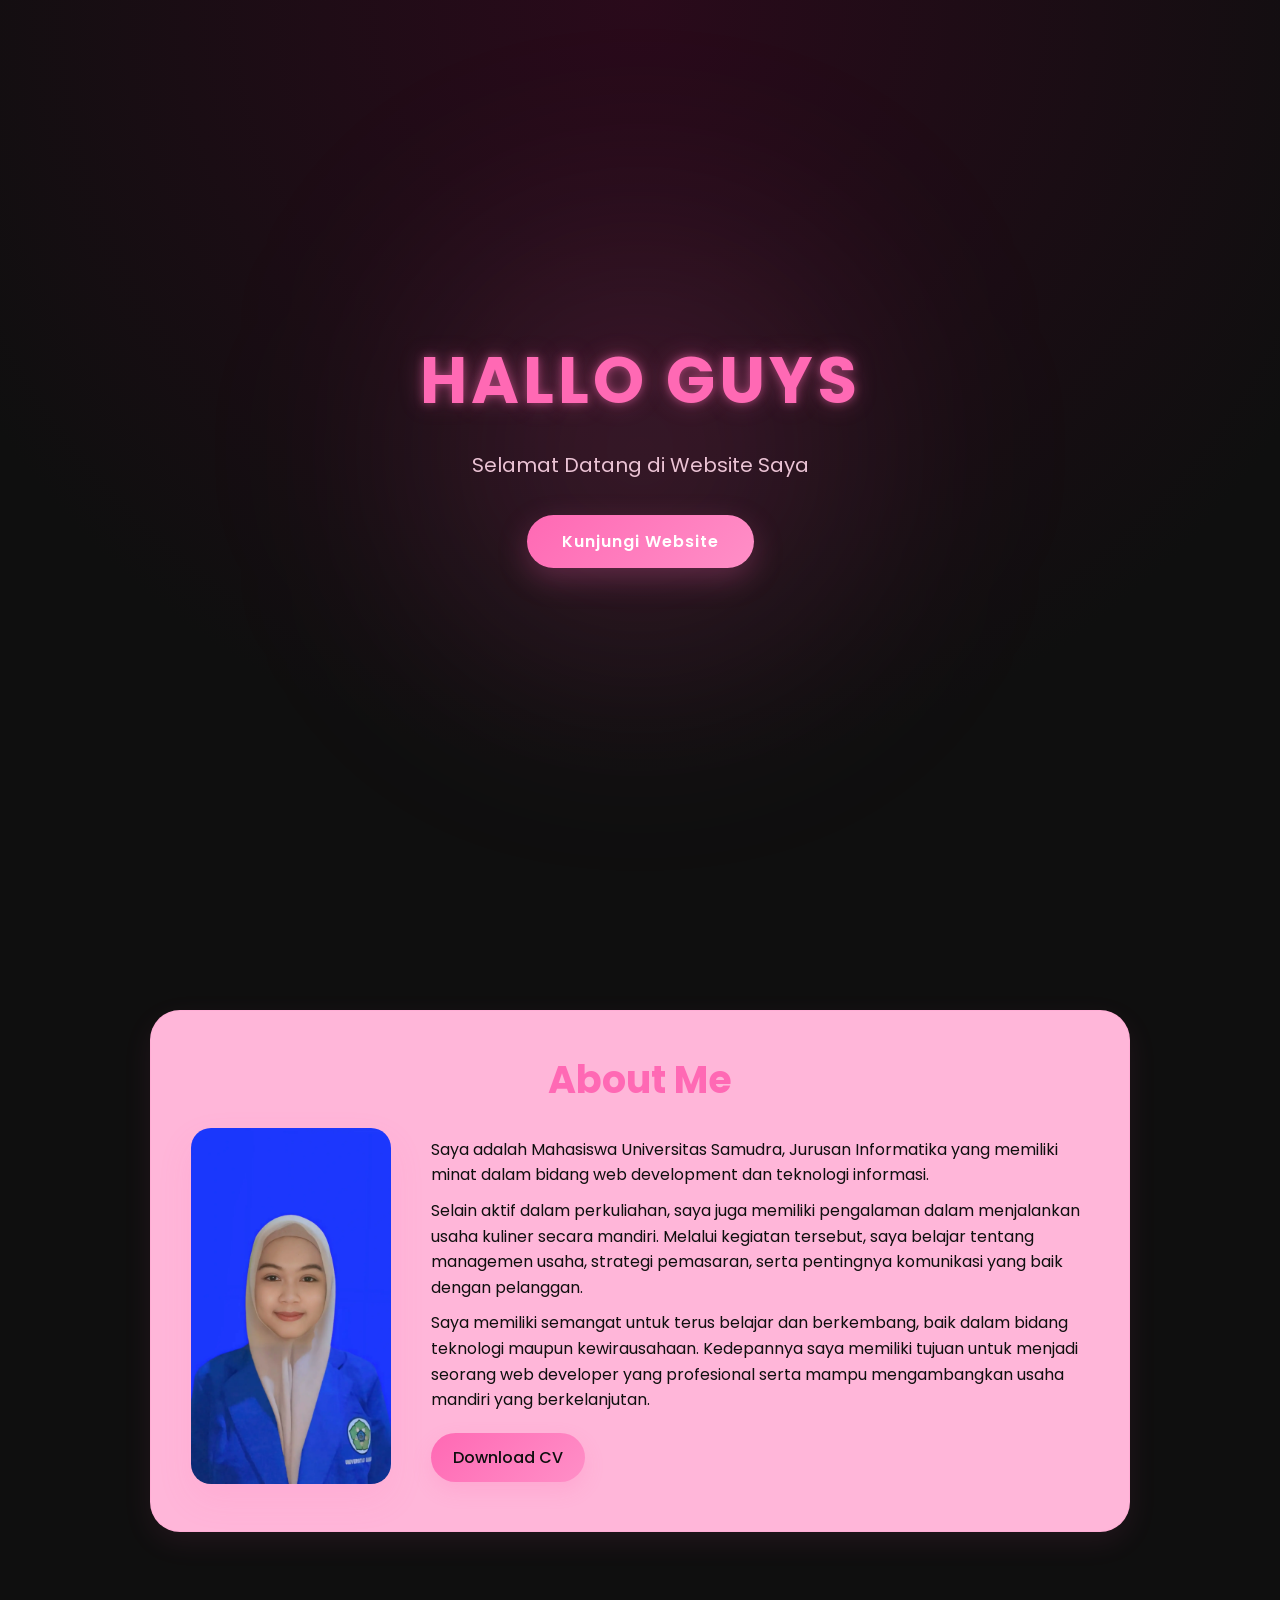
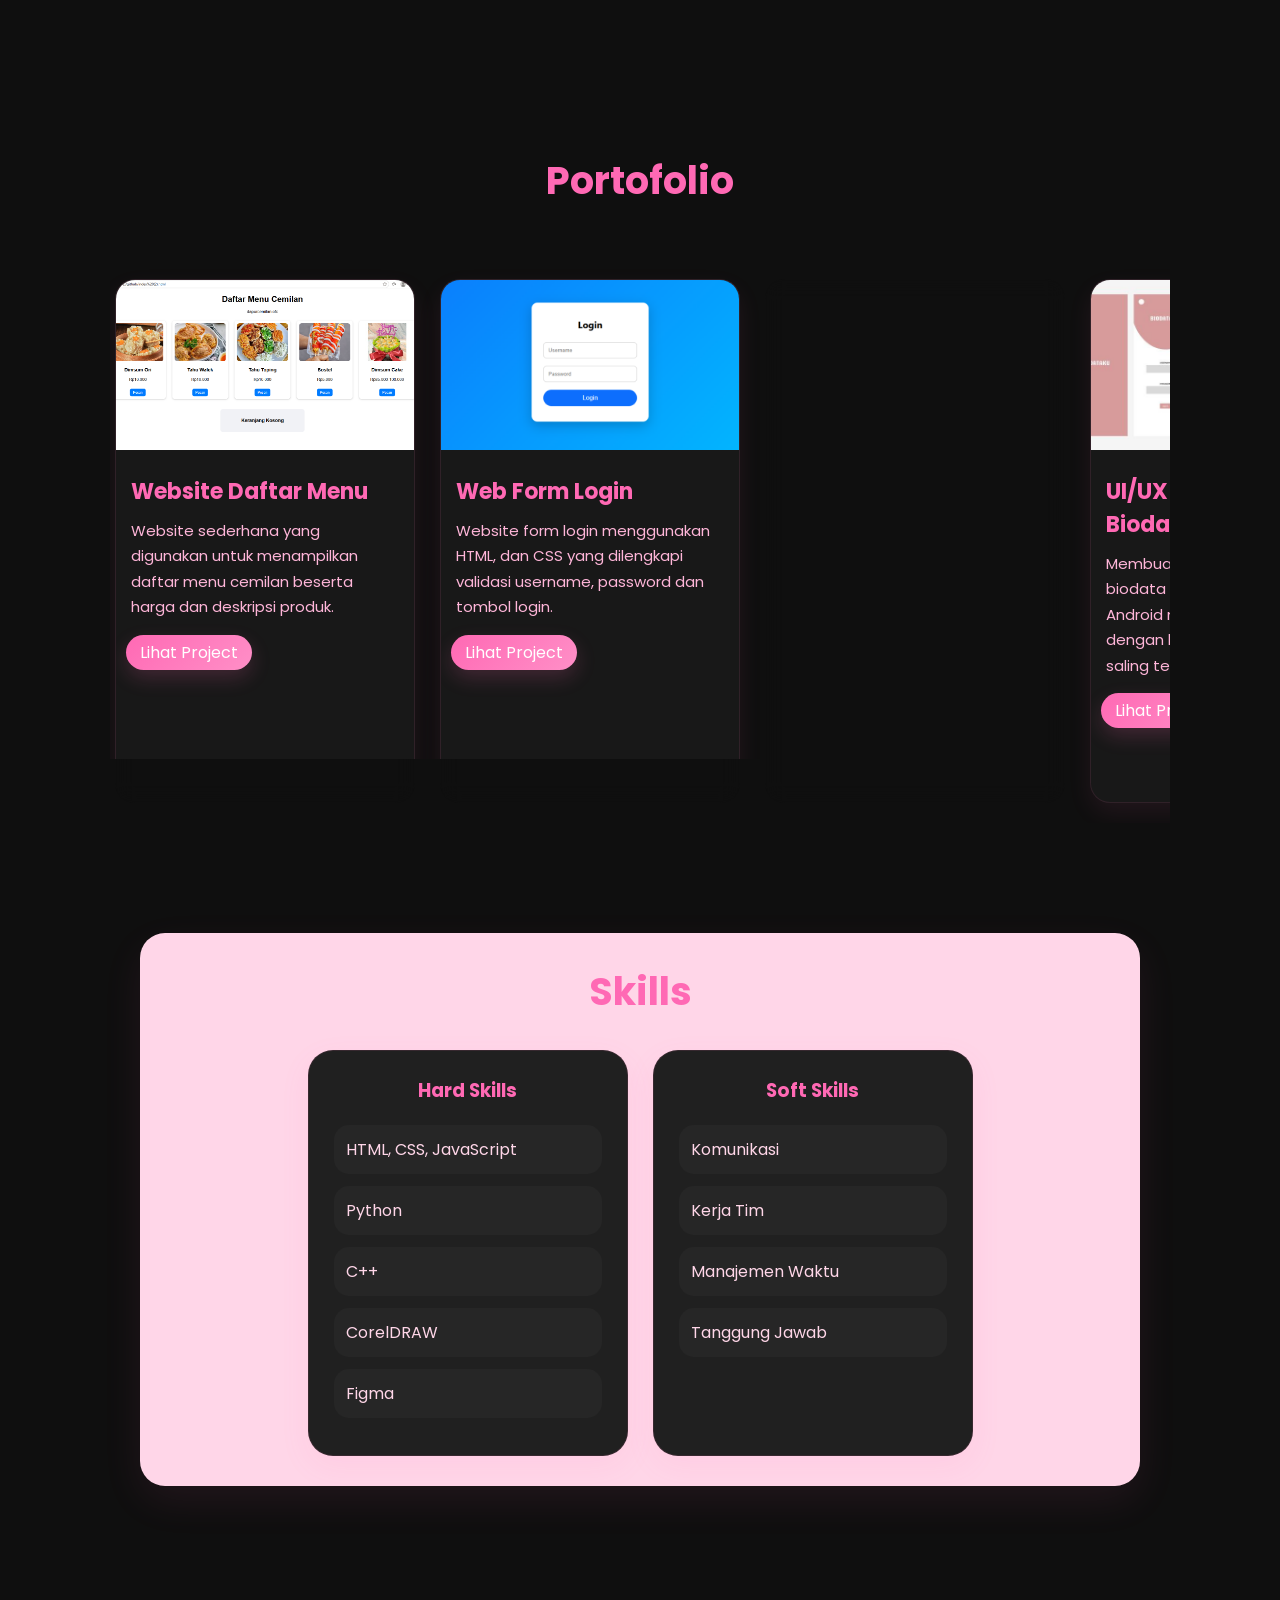
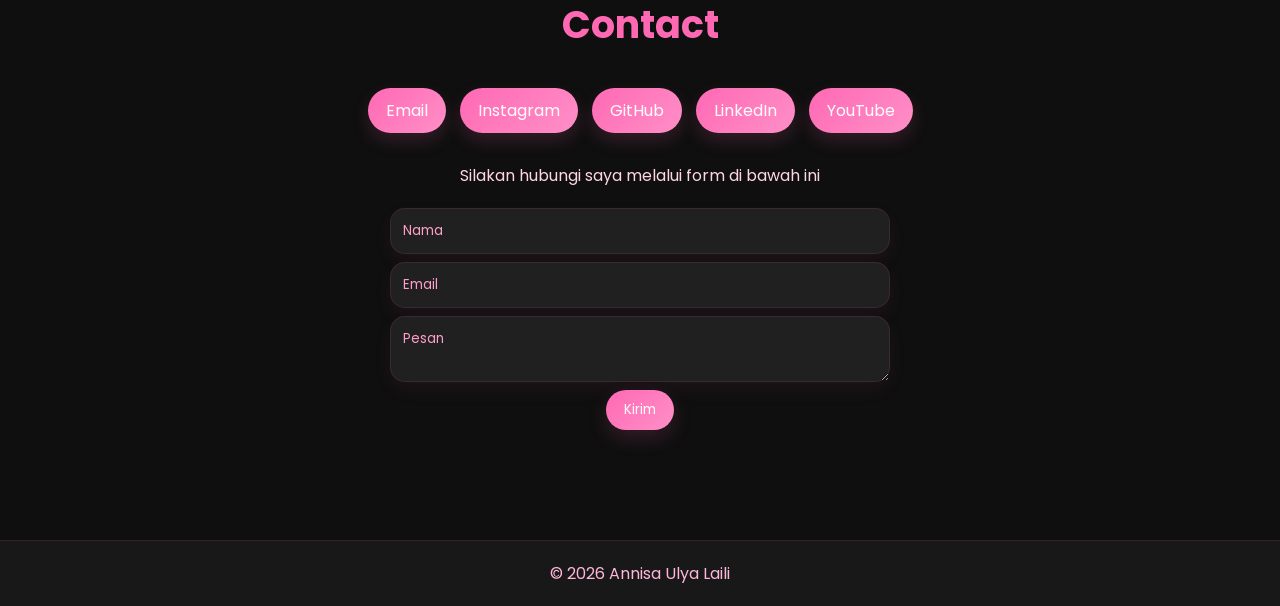
==== index.html @ be528eeb "Add files via upload" ====
<!DOCTYPE html>
<html lang="en">
<head>
    <meta charset="UTF-8">
    <meta name="viewport" content="width=device-width, initial-scale=1.0">
    <title>Portofolio</title>
    <link rel="stylesheet" href="style.css">
    <link href="https://fonts.googleapis.com/css2?family=Poppins:wght@300;500;700&display=swap" rel="stylesheet">
</head>

<body>

<!-- WELCOME SCREEN -->
<header id="welcome">
  <div class="welcome-text">
    <h1>HALLO GUYS</h1>
    <p>Selamat Datang di Website Saya</p>
    <a href="javascript:void(0)" class="enter-btn" onclick="masukWebsite()">
      Kunjungi Website
    </a>
  </div>
</header>

<!--Navbar-->
<nav class="navbar">
    
    <div class="logo">My Portofolio</div>

    <div class="menu-toggle" id="menu-toggle">☰</div>

    <ul id="nav-menu">
        <li><a href="#home">Home</a></li>
        <li><a href="#about">About</a></li>
        <li><a href="#portfolio">Portofolio</a></li>
        <li><a href="#skills">Skills</a></li>
        <li><a href="#contact">Contact</a></li>
    </ul>
</nav>

<!--Tambahan js untuk menu hamburger-->
<script>
const toggle = document.getElementById("menu-toggle");
const menu = document.getElementById("nav-menu");

toggle.addEventListener("click", () => {
  menu.classList.toggle("active");
});

function masukWebsite(){

  document
  .getElementById("welcome")
  .classList.add("hide-welcome");

}
</script>

<!-- Home -->
<section id="home" class="home">
    <div class="home-text">
        <span>Halo, Saya</span>
        <h1>Annisa Ulya Laili</h1>
        <p>Mahasiswa Informatika | Universitas Samudra</p>
    </div>

     <div class="home-img">
        <img src="foto1.jpeg" alt="Foto Profil" class="profile-img">    </div>
</section>

<!-- About -->
<section id="about" class="container">
  <div class="about-container">
    <h2 class="text-center">About Me</h2>

    <div class="about-content">

      <!--foto disebalah kiri-->
    <div class="about-img">
      <img src="foto2.jpg" alt="Foto About" class="profile-img">
    </div>

     <!-- kanan: teks -->
    <div class="about-text">
      <p>Saya adalah Mahasiswa Universitas Samudra, Jurusan Informatika yang memiliki minat dalam bidang web development dan teknologi informasi.</p>
      <p>Selain aktif dalam perkuliahan, saya juga memiliki pengalaman dalam menjalankan usaha kuliner secara mandiri.
        Melalui kegiatan tersebut, saya belajar tentang managemen usaha, strategi pemasaran, 
        serta pentingnya komunikasi yang baik dengan pelanggan.</p>
      <p>Saya memiliki semangat untuk terus belajar dan berkembang, baik dalam bidang teknologi maupun kewirausahaan.
        Kedepannya saya memiliki tujuan untuk menjadi seorang web developer yang profesional serta mampu mengambangkan 
        usaha mandiri yang berkelanjutan.</p>

    <!-- tombol download cv -->
    <div class="about-btn">
    <a href="#" onclick="konfirmasiCV()">Download CV</a>
    </div>

<script>
function konfirmasiCV() {
    let pilihan = confirm("Apakah Anda ingin mendownload CV?");

    if (pilihan) {
        const link = document.createElement("a");
        link.href = "CV_Annisa Ulya Laili.pdf";
        link.download = "CV_Annisa_Ulya_Laili.pdf";
        link.click();
    } else {
        alert("Download dibatalkan");
    }
}
</script>

    </div>
  </div>
</div>
</section>

<!-- Portfolio -->
<section id="portfolio">
    <div class="container">
      <h2 class="text-center">Portofolio</h2>

    <div class="portfolio-grid">

<!-- project 1 -->
    <div class="card">
      <img src="website daftar menu.png" alt="Website Menu">
      <h4>Website Daftar Menu</h4>
        <p>Website sederhana yang digunakan untuk menampilkan daftar menu cemilan beserta harga dan deskripsi produk.</p>
        <a href="https://annisaulya26.github.io/daftar-menu/" 
            target="_blank" 
            class="ig-btn">Lihat Project</a>
    </div>

<!-- project 2 -->
    <div class="card">
      <img src="web login.png" alt="Form login">
      <h4>Web Form Login</h4>
        <p>Website form login menggunakan HTML, dan CSS yang dilengkapi validasi username, password dan tombol login.</p>
        <a href="https://annisaulya26.github.io/web-login/" 
            target="_blank" 
            class="ig-btn">Lihat Project</a>
    </div>

    <!-- project 3 -->
    <div class="card">
      <img src="CorelDRAW2.jpeg" alt="Design CorelDRAW">
      <h4>Design Grafis Menggunakan CorelDRAW</h4>
        <p>Membuat berbagai desain grafis sederhana menggunakan CorelDRAW sebagai bagian dari pelatihan desain grafis untuk melatih kreativitas dan kemampuan pengolahan visual.</p>
        <a href="Sertifikat Design Grafis.pdf" 
            target="_blank" 
            class="ig-btn">Sertifikat</a>
        <a href="CorelDRAW2.jpeg" 
            target="_blank" 
            class="ig-btn">Lihat Project</a>
    </div>
    
<!-- project 4 -->
    <div class="card">
      <img src="Design Figma2.jpeg" alt="Design Figma">
      <h4>UI/UX Design Aplikasi Biodata</h4>
        <p>Membuat prototype aplikasi biodata sederhana berbasis Android menggunakan Figma dengan beberapa halaman yang saling terhubung</p>
        <a href="https://www.figma.com/design/YHNWfbIeuc6rShd0wz6Neb/Untitled?node-id=0-1&t=Kg4HgzV5uSkBlVoM-1" 
            target="_blank" 
            class="ig-btn">Lihat Project</a>
    </div>

<!-- project  5 -->
    <div class="card">
      <img src="mengajar.jpeg" alt="Mengajar">
      <h4>Mengajar TK & Les Private</h4>
        <p>Pengalaman mengajar anak-anak usia dini dan memberikan les private dengan metode belajar yang interaktif.</p>
        <a href="mengajar.jpeg" 
            target="_blank" 
            class="ig-btn">Lihat Kegiatan</a>
    </div>

<!-- project 6 -->
    <div class="card">
      <img src="bisnis_cemilan.jpeg" alt="Bisnis">
      <h4>Bisnis Cemilan</h4>
        <p>Usaha kecil di bidang kuliner dengan menjual berbagai jenis makanan dan minuman seperti dimsum, tahuwalek, sostel, dan estea.</p>
        <a href="https://www.instagram.com/dapurcemilan.ofc/" 
            target="_blank" 
            class="ig-btn">Kunjungi Instagram</a>
    </div>
    </div>
</div>
</section>

<!-- Skills -->
<section id="skills" class="skills-section">

    <div class="title">
        <h2>Skills</h2>
    </div>

    <div class="skills-container">

        <!-- HARD SKILLS -->
        <div class="skills-card">
            <h3>Hard Skills</h3>

            <div class="skill-item">
                <p>HTML, CSS, JavaScript</p>
            </div>

            <div class="skill-item">
                <p>Python</p>
            </div>

            <div class="skill-item">
                <p>C++</p>
            </div>

            <div class="skill-item">
                <p>CorelDRAW</p>
            </div>

            <div class="skill-item">
                <p>Figma</p>
            </div>
        </div>

        <!-- SOFT SKILLS -->
        <div class="skills-card">
            <h3>Soft Skills</h3>

            <div class="skill-item">
                <p>Komunikasi</p>
            </div>

            <div class="skill-item">
                <p>Kerja Tim</p>
            </div>

            <div class="skill-item">
                <p>Manajemen Waktu</p>
            </div>

            <div class="skill-item">
                <p>Tanggung Jawab</p>
            </div>

        </div>

    </div>

</section>

<!-- Contact -->
<section id="contact">
    <h2>Contact</h2>

      <a href="mailto:aulyalaili@email.com">Email</a>
      <a href="https://www.instagram.com/annisaulya__" target="_blank">Instagram</a>
      <a href="https://github.com/Annisaulya26" target="_blank">GitHub</a>
      <a href="https://linkedin.com/in/annisaulyalaili" target="_blank">LinkedIn</a>
      <a href="https://youtube.com/in/AnnisaUlyaLaili-yh5nk" target="_blank">YouTube</a><br><br>

<!--form-->
  <p>Silakan hubungi saya melalui form di bawah ini</p>

<form action="https://formsubmit.co/aulyalaili@gmail.com" method="POST">
    <input type="text" name="nama" placeholder="Nama" required>
    <input type="email" name="email" placeholder="Email" required>
    <textarea name="pesan" placeholder="Pesan" required></textarea>
    <input type="hidden" name="_captcha" value="false">
    <input type="hidden" name="_next" value="https://annisaulya26.github.io/portofolio/">
    <button type="submit">Kirim</button>
</form>

</section>

<footer>
    <p>© 2026 Annisa Ulya Laili</p>
</footer>

</body>
</html>
---- style.css ----
/* RESET */
* {
  margin: 0;
  padding: 0;
  box-sizing: border-box;
  font-family: 'Poppins', sans-serif;
}

html {
  scroll-behavior: smooth;
}

body {
  background: #0f0f0f;
  color: #ffd6e8;
}

/*LOGO*/
.logo {
  font-size: 25px;   
  font-weight: 700;  
  letter-spacing: 1px;
  color: #ff69b4;
}

.navbar ul li a {
  font-size: 16px;   
  font-weight: 400;
}
/* =========================
   WELCOME SCREEN
========================= */

#welcome{
  position: fixed;
  top: 0;
  left: 0;
  width: 100%;
  height: 100vh;

  background:
  radial-gradient(circle at top, #2a0a1b, #0f0f0f 70%);

  display: flex;
  justify-content: center;
  align-items: center;
  text-align: center;

  z-index: 9999;

  overflow: hidden;
}

/* efek blur glow */
#welcome::before{
  content: "";
  position: absolute;
  width: 400px;
  height: 400px;

  background: rgba(255, 105, 180, 0.15);
  filter: blur(120px);

  border-radius: 50%;

  animation: floating 6s ease-in-out infinite;
}

@keyframes floating{
  0%{
    transform: translateY(0px);
  }

  50%{
    transform: translateY(-20px);
  }

  100%{
    transform: translateY(0px);
  }
}

/* TEXT */
.welcome-text{
  position: relative;
  z-index: 2;

  animation: fadeIn 1.5s ease;
}

.welcome-text h1{
  font-size: 65px;
  color: #ff69b4;
  letter-spacing: 4px;

  margin-bottom: 20px;

  text-shadow:
  0 0 10px rgba(255,105,180,0.5),
  0 0 25px rgba(255,105,180,0.3);
}

.welcome-text p{
  color: #ffd6e8;
  font-size: 20px;

  margin-bottom: 35px;

  opacity: 0.9;
}

/* BUTTON */
.enter-btn{
  display: inline-block;

  padding: 14px 35px;

  border-radius: 40px;

  background: linear-gradient(
    135deg,
    #ff69b4,
    #ff8fc7
  );

  color: white;
  text-decoration: none;

  font-weight: 600;
  letter-spacing: 1px;

  transition: 0.4s;

  box-shadow:
  0 10px 30px rgba(255,105,180,0.25);
}

.enter-btn:hover{
  transform: translateY(-5px) scale(1.03);

  box-shadow:
  0 15px 35px rgba(255,105,180,0.4);
}

/* ANIMATION */
@keyframes fadeIn{
  from{
    opacity: 0;
    transform: translateY(40px);
  }

  to{
    opacity: 1;
    transform: translateY(0);
  }
}

/* HILANG */
.hide-welcome{
  animation: slideUp 1s ease forwards;
}

@keyframes slideUp{
  to{
    opacity: 0;
    visibility: hidden;
    transform: translateY(-100%);
  }
}

/* MOBILE */
@media (max-width:768px){

  .welcome-text h1{
    font-size: 38px;
  }

  .welcome-text p{
    font-size: 16px;
  }

  .enter-btn{
    padding: 12px 28px;
    font-size: 14px;
  }
}

/* NAVBAR */
.navbar {
  display: flex;
  justify-content: space-between;
  align-items: center;
  padding: 15px 8%;
  background: rgba(0,0,0,0.3);
  backdrop-filter: blur(10px);
  position: fixed;
  width: 100%;
  top: 0;
  z-index: 1000;
}

/* MENU NORMAL (LAPTOP) */
.navbar ul {
  display: flex;
  gap: 50px;
  list-style: none;
}

.navbar a {
  color: #ffd6e8;
  text-decoration: none;
  transition: 0.3s;
  font-weight: 500;
}

.navbar a:hover{
  color: #ff69b4;
}

/* NAVBAR LINK */
.navbar ul li a{
  position: relative;
  padding-bottom: 5px;
}

/* GARIS BAWAH */
.navbar ul li a::after{
  content: "";
  position: absolute;
  left: 0;
  bottom: 0;
  width: 0%;
  height: 2px;
  background: #dbe4ff;
  transition: 0.3s;
  border-radius: 10px;
}

/* SAAT HOVER */
.navbar ul li a:hover::after{
  width: 100%;
}

/* HAMBURGER HIDDEN */
.menu-toggle {
  display: none;
  font-size: 28px;
  color: #ff69b4;
  cursor: pointer;
}

/* HOME */
.home {
  display: flex;
  align-items: center;
  justify-content: center;
  gap: 120px;
  min-height: 100vh;
  padding: 120px 8% 60px;
  max-width: 1200px;
  margin: auto;
}

/* JUDUL NAMA */
.home-text h1 {
  font-size: 55px;
  margin-bottom: 15px;
  line-height: 1.5;
  color: #ff69b4;

  text-shadow:
    0 0 10px rgba(255,105,180,0.3),
    0 0 25px rgba(255,105,180,0.15);
  transition: 0.3s ease;
}

.home-text span{
  font-size: 30px;
  color: #ffd6e8;
}

/* SUBTITLE */
.home-text p {
  font-size: 20px;
  line-height: 1.5;
  color: #ffb6d9;
}

/* FOTO */
.home-img img {
  width: 350px;
  border-radius: 30px;
  transition: 0.4s;
  box-shadow: 0 15px 35px rgba(209, 90, 150, 0.15);
}

/* HOVER FOTO */
.home-img img:hover {
  transform: scale(1.05);
}

/* SECTION */
section {
  padding: 110px;
}

.container {
  max-width: 1200px;
  margin: auto;
}


h2 {
  text-align: center;
  margin-bottom: 30px;
  color: #ff69b4;
  font-size: 38px;
}

/*ABOUT*/
#about p {
  margin-bottom: 10px;
  line-height: 1.6;
  color: #0f0f0f;
}


.about-container {
  background: #ffb6d9;
  border: 1px solid rgba(255,105,180,0.12);
  transition: 0.3s;
  padding: 40px;
  border-radius: 30px;
  box-shadow: 0 10px 30px rgba(255,105,180,0.08);
}

.about-content {
  display: flex;
  align-items: center;
  gap: 40px;
  margin-top: 20px;
}

/* judul dalam box */
.about-container h2 {
  text-align: center;
  margin-bottom: 20px;
}

/* FOTO */
.about-img img {
  width: 200px;
  border-radius: 20px;
  box-shadow: 0 15px 35px rgba(255,105,180,0.12);
  transition: 0.3s;
}

.about-img img:hover{
  transform: scale(1.03);
}

/* TEKS */
.about-text {
  flex: 1;
}

.about-text p {
  text-align: left;
  color: #ffb6d9;
}

/* TOMBOL */
.about-btn {
  margin-top: 20px;
}

.about-btn a {
  display: inline-block;
  padding: 12px 22px;
  border-radius: 25px;
  background: linear-gradient(135deg, #ff69b4, #ff8fc7); 
  color: #0f0f0f;
  text-decoration: none;
  cursor: pointer;
  font-weight: 500;
  box-shadow: 0 8px 20px rgba(255,105,180,0.18);
  transition: 0.3s;
}

.about-btn a:hover {
  transform: translateY(-3px);
  background: linear-gradient(135deg, #ff4da6, #ff78bc);
}

.about-btn a:active {
  transform: scale(0.95);
}

/* PORTFOLIO */
.portfolio-grid{
  display: flex;
  gap: 25px;
  overflow-x: auto;
  padding: 40px 5px 20px;
  scroll-behavior: smooth;
}

/* SCROLL */
.portfolio-grid::-webkit-scrollbar{
  height: 8px;
}

.portfolio-grid::-webkit-scrollbar-thumb{
  background: #ff69b4;
  border-radius: 20px;
}

/* CARD */
.card{
  width: 300px; 
  flex: 0 0 auto;
  background: #181818;
  border: 1px solid rgba(255,105,180,0.1);
  border-radius: 20px;
  overflow: hidden;
  backdrop-filter: blur(10px);
  box-shadow: 0 10px 25px rgba(255,105,180,0.08);
  transition: 0.4s;
}

.card:hover {
   transform: translateY(-10px);
   box-shadow: 0 18px 35px rgba(255,105,180,0.15);
}

.card img {
  width: 100%;
  height: 170px;
  object-fit: cover;
}

.card h4 {
  margin: 18px 15px 10px;
  color: #ff69b4;
  font-size: 22px;
}

.card p {
  font-size: 15px;
  padding: 0 15px 15px;
  line-height: 1.7;
  color: #ffb6d9;
}

/* TOMBOL LIHAT PROJECT */
.ig-btn{
  display: inline-block;
  margin: 0 10px 15px;
  padding: 5px 14px;
  border-radius: 25px;
  background: linear-gradient(135deg, #ff69b4, #ff8fc7);
  color: white;
  text-decoration: none;
  transition: 0.3s;
  box-shadow: 0 8px 20px rgba(255,105,180,0.18);
}

.ig-btn:hover{
  transform: translateY(-3px);
  background: linear-gradient(135deg, #ff4da6, #ff78bc);
}


/*SKILLS*/
.skills-section{
  max-width: 1000px;
  scroll-margin-top: 100px;
  margin: auto;
  background: #ffd6e8;
  padding: 30px;
  border-radius: 25px;
  position: relative;
  overflow: hidden;
  box-shadow: 0 15px 40px rgba(255,105,180,0.08);
}

.title{
  text-align: center;
  margin-bottom: 20px;
  position: relative;
  z-index: 2;
}

.title h2{
  color: #ff69b4;
}


.title p{
  color: #ffb6d9;
}

/* CONTAINER */
.skills-container{
  display: flex;
  justify-content: center;
  gap: 25px;
  flex-wrap: wrap;
  position: relative;
  z-index: 1;
}

/* CARD */
.skills-card{
  width: 320px;
  padding: 25px;
  border-radius: 25px;
  background: #202020;
  border: 1px solid rgba(255,105,180,0.1);
  box-shadow: 0 10px 30px rgba(255,105,180,0.08);
  transition: 0.3s;
}

.skills-card:hover{
  transform: translateY(-8px);
  box-shadow: 0 15px 35px rgba(255,105,180,0.15);
}

/* JUDUL */
.skills-card h3{
  text-align: center;
  color: #ff69b4;
  margin-bottom: 20px;
}

/* ITEM */
.skill-item{
  display: flex;
  align-items: center;
  gap: 40px;
  padding: 12px;
  margin-bottom: 12px;
  border-radius: 15px;
  background: #262626;
  transition: 0.3s;
}

.skill-item:hover{
  background: rgba(255,105,180,0.12);
  transform: scale(1.03);
}

.skill-item span{
  font-size: 24px;
}

.skill-item p{
  margin: 0;
  color: #ffd6e8;
}

/* CONTACT */
#contact {
  text-align: center;
}

#contact a {
  display: inline-block;
  margin: 5px;
  padding: 10px 18px;
  border-radius: 25px;
  background: linear-gradient(135deg, #ff69b4, #ff8fc7);;
  text-decoration: none;
  color: white;
  box-shadow: 0 8px 18px rgba(255,105,180,0.15);
  transition: 0.3s;
}

#contact a:hover {
  transform: translateY(-3px);
  background: linear-gradient(135deg, #ff4da6, #ff78bc);
}

/* FORM */
form {
  margin-top: 20px;
}

input, textarea {
  width: 100%;
  max-width: 500px; 
  padding: 12px;
  margin: 8px 0;
  border-radius: 15px;
  border: 1px solid rgba(255,105,180,0.12);
  display: block;
  margin-left: auto;
  margin-right: auto;
  background: #202020;
  color: #ffd6e8;
  box-shadow: 0 8px 20px rgba(255,105,180,0.06);
  transition: 0.3s;
}

input::placeholder,
textarea::placeholder{
  color: #ff9fc9;
}

input:focus,
textarea:focus{
  outline: none;
  transform: scale(1.02);
  border: 1px solid #ff69b4;
  box-shadow: 0 0 15px rgba(255,105,180,0.18);
}

/*BUTTON*/
button {
  padding: 10px 18px;
  border-radius: 20px;
  border: none;
  background: linear-gradient(135deg, #ff69b4, #ff8fc7);
  color: white;
  cursor: pointer;
  transition: 0.3s;
  box-shadow: 0 8px 20px rgba(255,105,180,0.15);
}

/* saat disentuh / diklik */
button:active {
  background: #ff4da6; /* lebih gelap */
  transform: scale(0.95); /* efek ditekan */
}

/* saat hover (laptop) */
button:hover {
  transform: translateY(-3px);
  background: linear-gradient(135deg, #ff4da6, #ff78bc);
}

footer{
  text-align: center;
  padding: 20px;
  background: #181818;
  color: #ffb6d9;
  border-top: 1px solid rgba(255,105,180,0.12);
}

@media (max-width: 768px){

  .menu-toggle{
    display: block;
  }

  .navbar ul{
    position: absolute;
    top: 70px;
    right: -100%;
    flex-direction: column;
    width: 180px;
    padding: 20px;
    border-radius: 20px;
    background: #181818;
    border: 1px solid rgba(255,105,180,0.1);
    box-shadow: 0 10px 30px rgba(255,105,180,0.08);
    transition: 0.3s;
  }

  .navbar ul.active{
    right: 10px;
  }

  .home{
    flex-direction: column-reverse;
    text-align: center;
    gap: 30px;
  }

  .home-text h1{
    font-size: 40px;
  }

  .home-text p{
    font-size: 18px;
  }

  .home-img img{
    width: 250px;
  }

  section{
    padding: 80px 25px;
  }

  .about-content{
    flex-direction: column;
    text-align: center;
  }

  .about-text p{
    text-align: center;
  }

  .skills-card{
    width: 100%;
  }

  h2{
    font-size: 30px;
  }
}
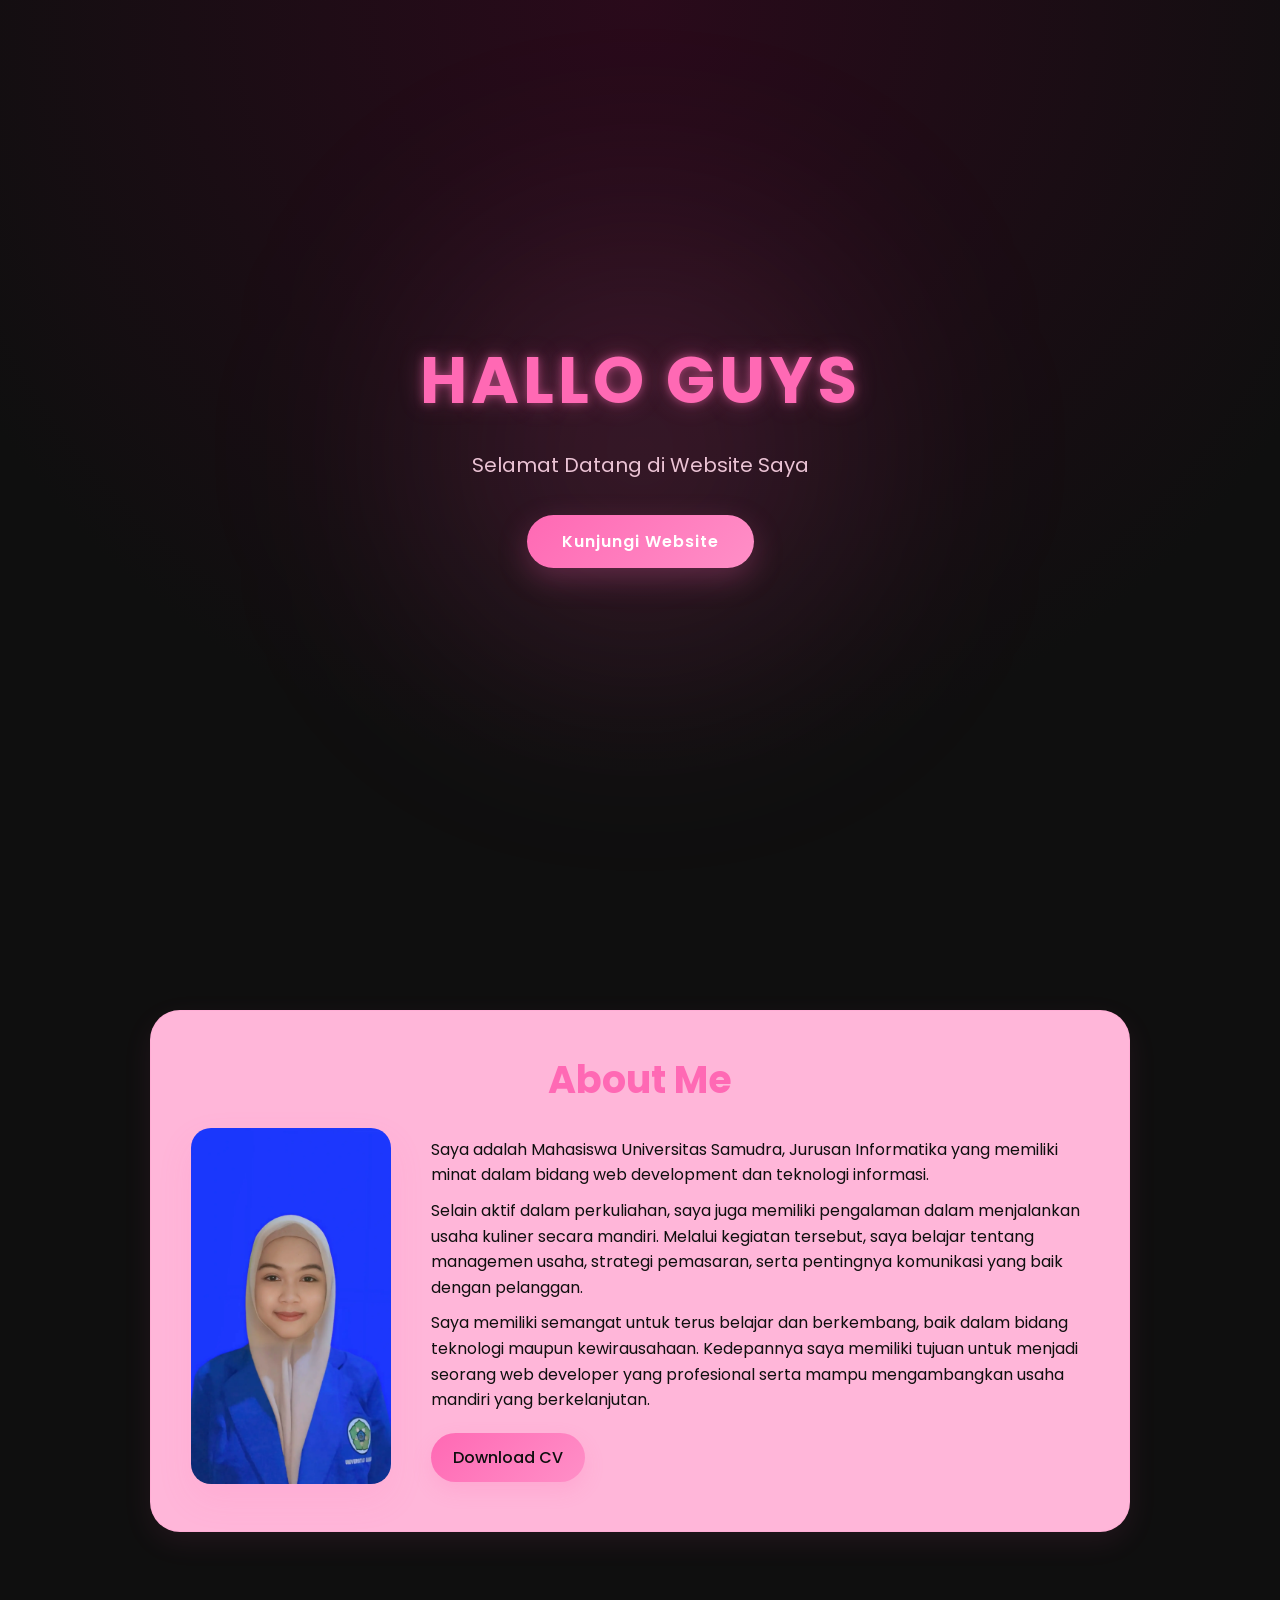
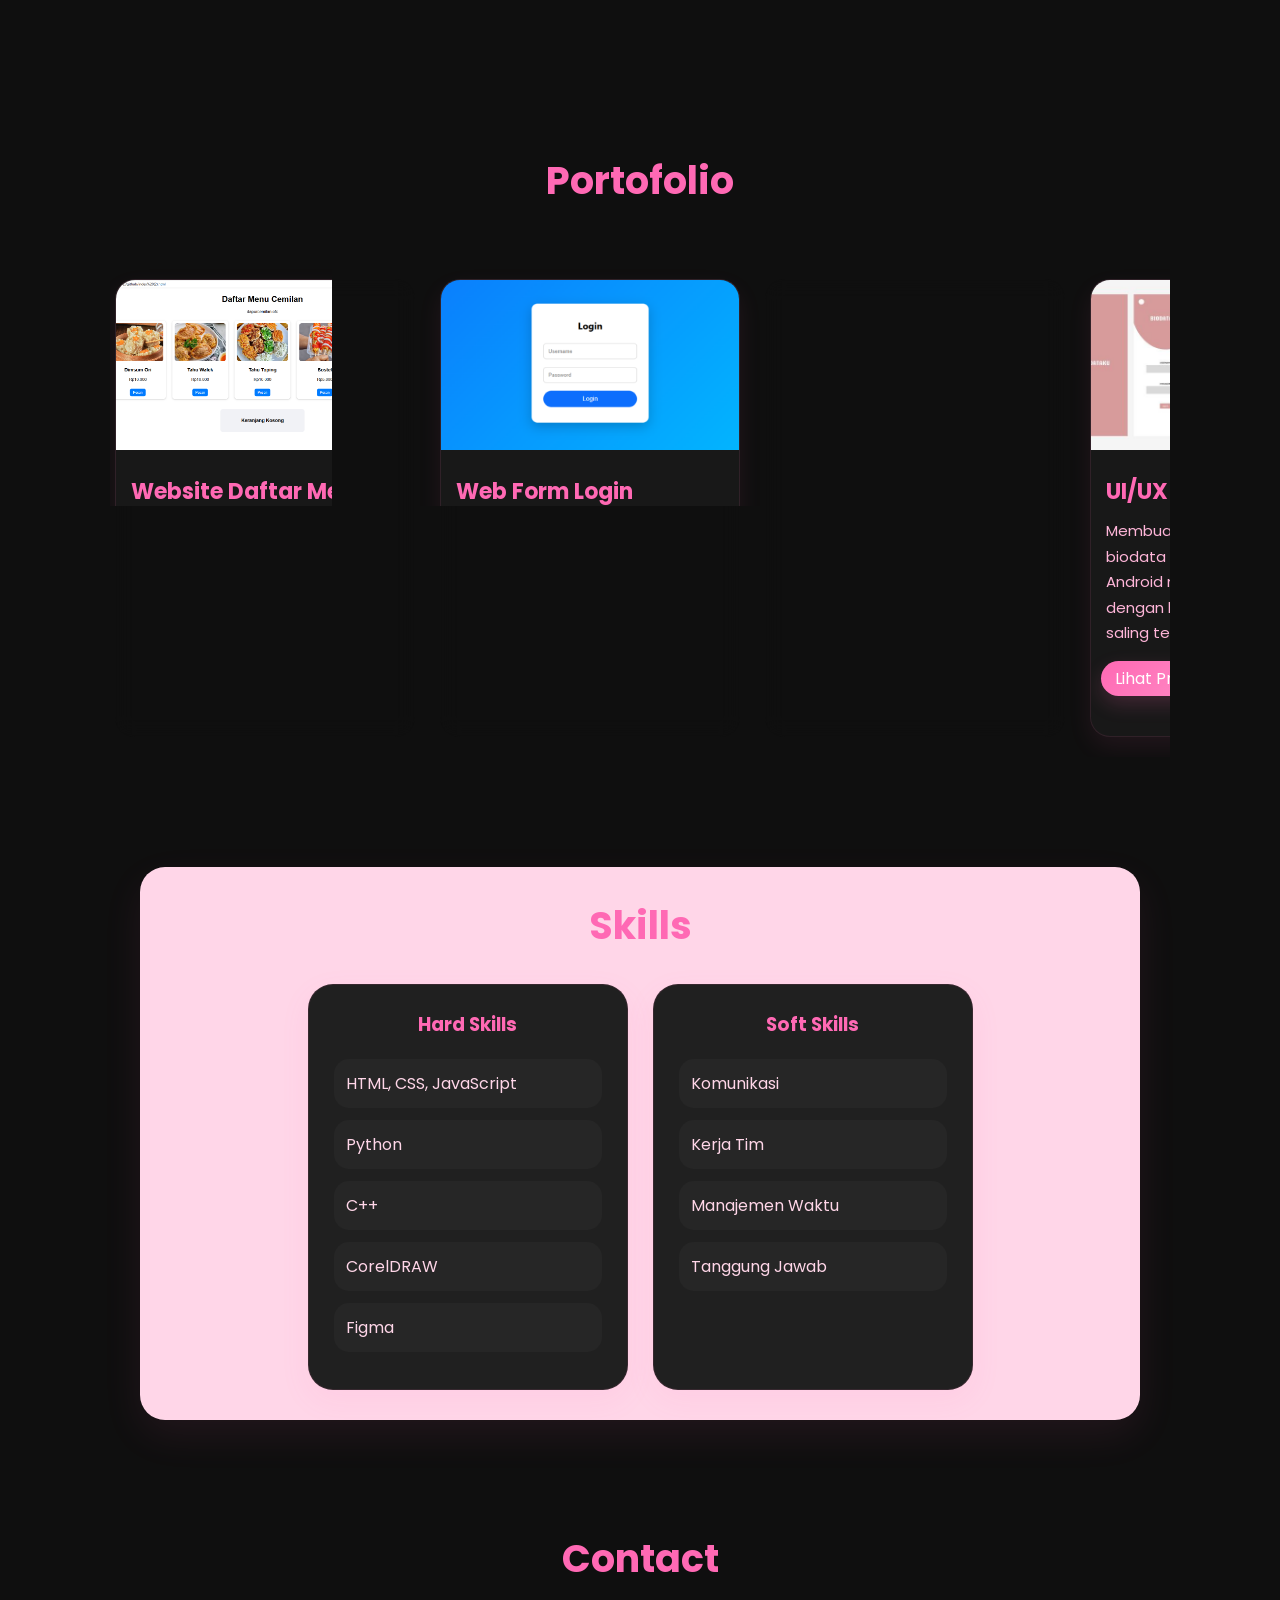
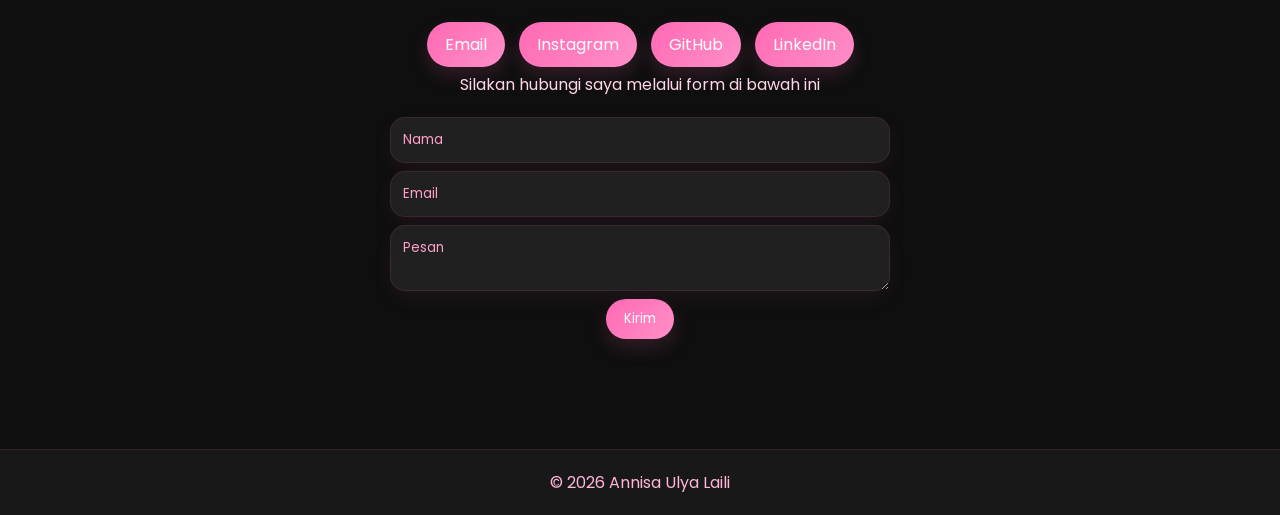
==== commit 2a80456d: "Update index.html" ====
--- a/index.html
+++ b/index.html
@@ -94,6 +94,171 @@
     <a href="#" onclick="konfirmasiCV()">Download CV</a>
     </div>
 
+    </div>
+  </div>
+</div>
+</section>
+
+<!-- Portfolio -->
+<section id="portfolio">
+    <div class="container">
+      <h2 class="text-center">Portofolio</h2>
+
+    <div class="portfolio-grid">
+
+<!-- project 1 -->
+    <div class="card">
+      <img src="website daftar menu.png" alt="Website Menu">
+      <h4>Website Daftar Menu</h4>
+        <p>Website sederhana yang digunakan untuk menampilkan daftar menu cemilan beserta harga dan deskripsi produk.</p>
+        <a href="https://annisaulya26.github.io/daftar-menu/" 
+            target="_blank" 
+            class="ig-btn">Lihat Project</a>
+    </div>
+
+<!-- project 2 -->
+    <div class="card">
+      <img src="web login.png" alt="Form login">
+      <h4>Web Form Login</h4>
+        <p>Website form login menggunakan HTML, dan CSS yang dilengkapi validasi username, password dan tombol login.</p>
+        <a href="https://annisaulya26.github.io/web-login/" 
+            target="_blank" 
+            class="ig-btn">Lihat Project</a>
+    </div>
+
+    <!-- project 3 -->
+    <div class="card">
+      <img src="CorelDRAW2.jpeg" alt="Design CorelDRAW">
+      <h4>Design Grafis</h4>
+        <p>Membuat berbagai desain grafis sederhana menggunakan CorelDRAW sebagai bagian dari pelatihan desain grafis untuk melatih kreativitas dan kemampuan pengolahan visual.</p>
+        <a href="Sertifikat Design Grafis.pdf" 
+            target="_blank" 
+            class="ig-btn">Sertifikat</a>
+        <a href="CorelDRAW2.jpeg" 
+            target="_blank" 
+            class="ig-btn">Lihat Project</a>
+    </div>
+    
+<!-- project 4 -->
+    <div class="card">
+      <img src="Design Figma2.jpeg" alt="Design Figma">
+      <h4>UI/UX Aplikasi Biodata</h4>
+        <p>Membuat prototype aplikasi biodata sederhana berbasis Android menggunakan Figma dengan beberapa halaman yang saling terhubung.</p>
+        <a href="https://www.figma.com/design/YHNWfbIeuc6rShd0wz6Neb/Untitled?node-id=0-1&t=Kg4HgzV5uSkBlVoM-1" 
+            target="_blank" 
+            class="ig-btn">Lihat Project</a>
+    </div>
+
+<!-- project  5 -->
+    <div class="card">
+      <img src="mengajar.jpeg" alt="Mengajar">
+      <h4>Mengajar TK & Les Private</h4>
+        <p>Pengalaman mengajar anak-anak usia dini dan memberikan les private dengan metode belajar yang interaktif.</p>
+        <a href="mengajar.jpeg" 
+            target="_blank" 
+            class="ig-btn">Lihat Kegiatan</a>
+    </div>
+
+<!-- project 6 -->
+    <div class="card">
+      <img src="bisnis_cemilan.jpeg" alt="Bisnis">
+      <h4>Bisnis Cemilan</h4>
+        <p>Usaha kecil di bidang kuliner dengan menjual berbagai jenis makanan dan minuman seperti dimsum, tahuwalek, sostel, dan estea.</p>
+        <a href="https://www.instagram.com/dapurcemilan.ofc/" 
+            target="_blank" 
+            class="ig-btn">Kunjungi Instagram</a>
+    </div>
+    </div>
+</div>
+</section>
+
+<!-- Skills -->
+<section id="skills" class="skills-section">
+
+    <div class="title">
+        <h2>Skills</h2>
+    </div>
+
+    <div class="skills-container">
+
+        <!-- HARD SKILLS -->
+        <div class="skills-card">
+            <h3>Hard Skills</h3>
+
+            <div class="skill-item">
+                <p>HTML, CSS, JavaScript</p>
+            </div>
+
+            <div class="skill-item">
+                <p>Python</p>
+            </div>
+
+            <div class="skill-item">
+                <p>C++</p>
+            </div>
+
+            <div class="skill-item">
+                <p>CorelDRAW</p>
+            </div>
+
+            <div class="skill-item">
+                <p>Figma</p>
+            </div>
+        </div>
+
+        <!-- SOFT SKILLS -->
+        <div class="skills-card">
+            <h3>Soft Skills</h3>
+
+            <div class="skill-item">
+                <p>Komunikasi</p>
+            </div>
+
+            <div class="skill-item">
+                <p>Kerja Tim</p>
+            </div>
+
+            <div class="skill-item">
+                <p>Manajemen Waktu</p>
+            </div>
+
+            <div class="skill-item">
+                <p>Tanggung Jawab</p>
+            </div>
+
+        </div>
+
+    </div>
+
+</section>
+
+<!-- Contact -->
+<section id="contact">
+    <h2>Contact</h2>
+
+      <a href="mailto:aulyalaili@email.com">Email</a>
+      <a href="https://www.instagram.com/annisaulya__" target="_blank">Instagram</a>
+      <a href="https://github.com/Annisaulya26" target="_blank">GitHub</a>
+      <a href="https://linkedin.com/in/annisaulyalaili" target="_blank">LinkedIn</a>
+
+<!--form-->
+  <p>Silakan hubungi saya melalui form di bawah ini</p>
+
+<form action="https://formsubmit.co/aulyalaili@gmail.com" method="POST">
+    <input type="text" name="nama" placeholder="Nama" required>
+    <input type="email" name="email" placeholder="Email" required>
+    <textarea name="pesan" placeholder="Pesan" required></textarea>
+    <input type="hidden" name="_captcha" value="false">
+    <input type="hidden" name="_next" value="https://annisaulya26.github.io/portofolio_annisaulyalaili/succes.html">
+    <button type="submit">Kirim</button>
+</form>
+
+</section>
+
+<footer>
+    <p>© 2026 Annisa Ulya Laili</p>
+</footer>
+
 <script>
 function konfirmasiCV() {
     let pilihan = confirm("Apakah Anda ingin mendownload CV?");
@@ -108,173 +273,6 @@
     }
 }
 </script>
-
-    </div>
-  </div>
-</div>
-</section>
-
-<!-- Portfolio -->
-<section id="portfolio">
-    <div class="container">
-      <h2 class="text-center">Portofolio</h2>
-
-    <div class="portfolio-grid">
-
-<!-- project 1 -->
-    <div class="card">
-      <img src="website daftar menu.png" alt="Website Menu">
-      <h4>Website Daftar Menu</h4>
-        <p>Website sederhana yang digunakan untuk menampilkan daftar menu cemilan beserta harga dan deskripsi produk.</p>
-        <a href="https://annisaulya26.github.io/daftar-menu/" 
-            target="_blank" 
-            class="ig-btn">Lihat Project</a>
-    </div>
-
-<!-- project 2 -->
-    <div class="card">
-      <img src="web login.png" alt="Form login">
-      <h4>Web Form Login</h4>
-        <p>Website form login menggunakan HTML, dan CSS yang dilengkapi validasi username, password dan tombol login.</p>
-        <a href="https://annisaulya26.github.io/web-login/" 
-            target="_blank" 
-            class="ig-btn">Lihat Project</a>
-    </div>
-
-    <!-- project 3 -->
-    <div class="card">
-      <img src="CorelDRAW2.jpeg" alt="Design CorelDRAW">
-      <h4>Design Grafis Menggunakan CorelDRAW</h4>
-        <p>Membuat berbagai desain grafis sederhana menggunakan CorelDRAW sebagai bagian dari pelatihan desain grafis untuk melatih kreativitas dan kemampuan pengolahan visual.</p>
-        <a href="Sertifikat Design Grafis.pdf" 
-            target="_blank" 
-            class="ig-btn">Sertifikat</a>
-        <a href="CorelDRAW2.jpeg" 
-            target="_blank" 
-            class="ig-btn">Lihat Project</a>
-    </div>
-    
-<!-- project 4 -->
-    <div class="card">
-      <img src="Design Figma2.jpeg" alt="Design Figma">
-      <h4>UI/UX Design Aplikasi Biodata</h4>
-        <p>Membuat prototype aplikasi biodata sederhana berbasis Android menggunakan Figma dengan beberapa halaman yang saling terhubung</p>
-        <a href="https://www.figma.com/design/YHNWfbIeuc6rShd0wz6Neb/Untitled?node-id=0-1&t=Kg4HgzV5uSkBlVoM-1" 
-            target="_blank" 
-            class="ig-btn">Lihat Project</a>
-    </div>
-
-<!-- project  5 -->
-    <div class="card">
-      <img src="mengajar.jpeg" alt="Mengajar">
-      <h4>Mengajar TK & Les Private</h4>
-        <p>Pengalaman mengajar anak-anak usia dini dan memberikan les private dengan metode belajar yang interaktif.</p>
-        <a href="mengajar.jpeg" 
-            target="_blank" 
-            class="ig-btn">Lihat Kegiatan</a>
-    </div>
-
-<!-- project 6 -->
-    <div class="card">
-      <img src="bisnis_cemilan.jpeg" alt="Bisnis">
-      <h4>Bisnis Cemilan</h4>
-        <p>Usaha kecil di bidang kuliner dengan menjual berbagai jenis makanan dan minuman seperti dimsum, tahuwalek, sostel, dan estea.</p>
-        <a href="https://www.instagram.com/dapurcemilan.ofc/" 
-            target="_blank" 
-            class="ig-btn">Kunjungi Instagram</a>
-    </div>
-    </div>
-</div>
-</section>
-
-<!-- Skills -->
-<section id="skills" class="skills-section">
-
-    <div class="title">
-        <h2>Skills</h2>
-    </div>
-
-    <div class="skills-container">
-
-        <!-- HARD SKILLS -->
-        <div class="skills-card">
-            <h3>Hard Skills</h3>
-
-            <div class="skill-item">
-                <p>HTML, CSS, JavaScript</p>
-            </div>
-
-            <div class="skill-item">
-                <p>Python</p>
-            </div>
-
-            <div class="skill-item">
-                <p>C++</p>
-            </div>
-
-            <div class="skill-item">
-                <p>CorelDRAW</p>
-            </div>
-
-            <div class="skill-item">
-                <p>Figma</p>
-            </div>
-        </div>
-
-        <!-- SOFT SKILLS -->
-        <div class="skills-card">
-            <h3>Soft Skills</h3>
-
-            <div class="skill-item">
-                <p>Komunikasi</p>
-            </div>
-
-            <div class="skill-item">
-                <p>Kerja Tim</p>
-            </div>
-
-            <div class="skill-item">
-                <p>Manajemen Waktu</p>
-            </div>
-
-            <div class="skill-item">
-                <p>Tanggung Jawab</p>
-            </div>
-
-        </div>
-
-    </div>
-
-</section>
-
-<!-- Contact -->
-<section id="contact">
-    <h2>Contact</h2>
-
-      <a href="mailto:aulyalaili@email.com">Email</a>
-      <a href="https://www.instagram.com/annisaulya__" target="_blank">Instagram</a>
-      <a href="https://github.com/Annisaulya26" target="_blank">GitHub</a>
-      <a href="https://linkedin.com/in/annisaulyalaili" target="_blank">LinkedIn</a>
-      <a href="https://youtube.com/in/AnnisaUlyaLaili-yh5nk" target="_blank">YouTube</a><br><br>
-
-<!--form-->
-  <p>Silakan hubungi saya melalui form di bawah ini</p>
-
-<form action="https://formsubmit.co/aulyalaili@gmail.com" method="POST">
-    <input type="text" name="nama" placeholder="Nama" required>
-    <input type="email" name="email" placeholder="Email" required>
-    <textarea name="pesan" placeholder="Pesan" required></textarea>
-    <input type="hidden" name="_captcha" value="false">
-    <input type="hidden" name="_next" value="https://annisaulya26.github.io/portofolio/">
-    <button type="submit">Kirim</button>
-</form>
-
-</section>
-
-<footer>
-    <p>© 2026 Annisa Ulya Laili</p>
-</footer>
-
 </body>
 </html>
 
